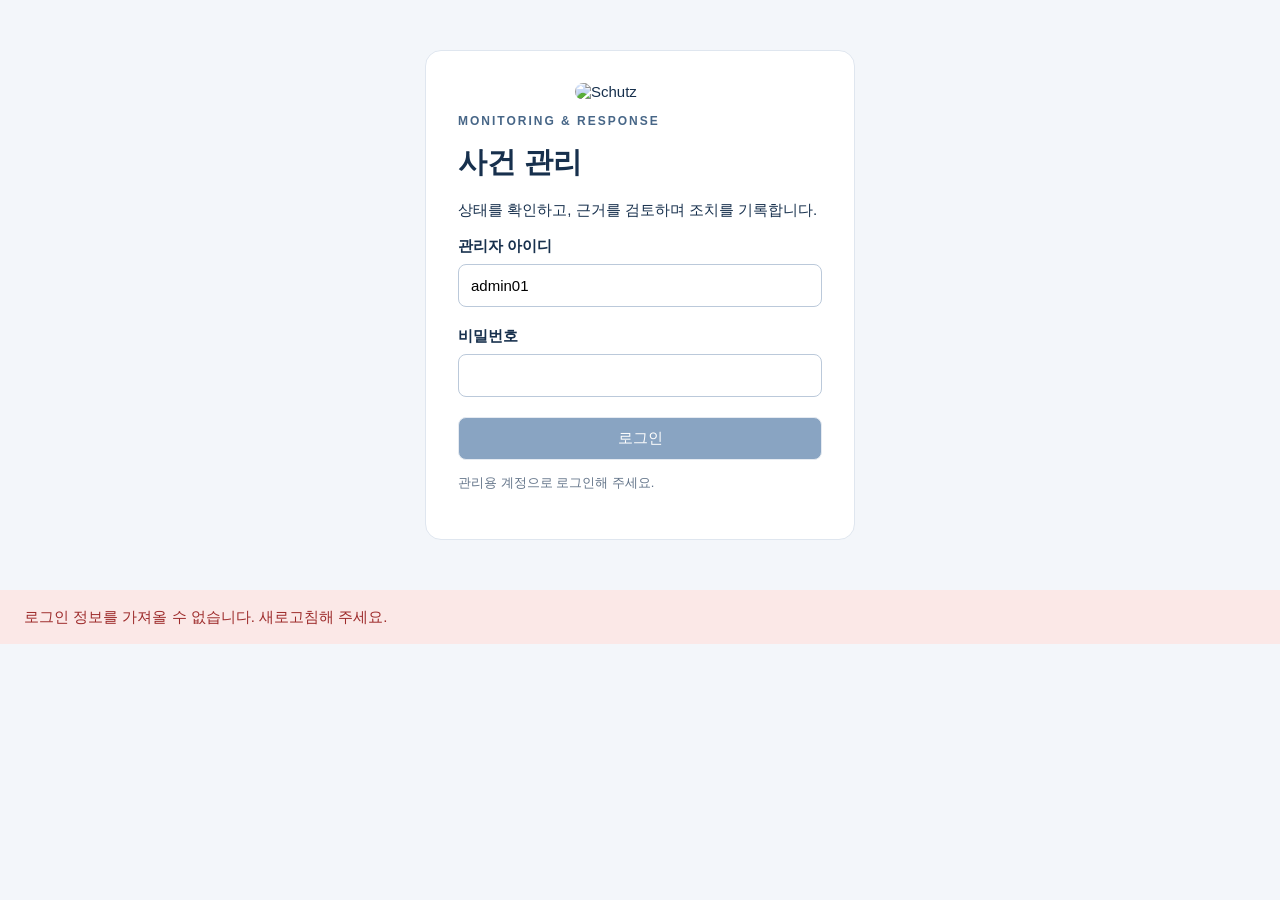
==== static/manage.html @ a41bd40b "Organize Management Web source into management and static directories" ====
<!doctype html><html lang="ko"><head><meta charset="utf-8"><meta name="viewport" content="width=device-width,initial-scale=1"><title>Schutz · 사건 관리</title><link rel="stylesheet" href="/static/manage.css?v=1.1"><script src="/static/manage-drafts.js?v=20261020.1" defer></script><script src="/static/manage.js?v=20261020.1" defer></script></head><body>
<section id="login" class="login"><img src="/static/schutz-logo.png" alt="Schutz"><p class="eyebrow">MONITORING & RESPONSE</p><h1>사건 관리</h1><p>상태를 확인하고, 근거를 검토하며 조치를 기록합니다.</p><form id="login-form"><label for="username">관리자 아이디</label><input id="username" autocomplete="username" value="admin01" maxlength="50" required><label for="password">비밀번호</label><input id="password" type="password" autocomplete="current-password" maxlength="128" required><button id="login-button" disabled>로그인</button></form><p class="muted">관리용 계정으로 로그인해 주세요.</p></section>
<section id="workspace" hidden><aside><img src="/static/schutz-logo.png" alt="Schutz"><h2>사건 관리</h2><p id="user"></p><nav><button id="dashboard-nav">대시보드</button><button id="history-nav">처리 이력</button><button id="logout">로그아웃</button></nav><p class="muted">실습 환경<br>실제 조치는 담당자가 수행합니다.</p></aside><main><header><div><p class="eyebrow">SCHUTZ OPERATIONS</p><h1 id="title">대시보드</h1></div><button id="refresh">새로고침</button></header><p id="as-of" class="muted"></p><section id="overview"><div id="targets" class="cards"></div><p id="counts"></p></section><section id="list"></section><div id="pagination"><button id="prev">이전</button><span id="page"></span><button id="next">다음</button></div><section id="observability" hidden aria-label="서비스 지표와 최근 로그"><header class="section-header"><div><h2>서비스 지표</h2><p id="metrics-time" class="muted"></p></div><a href="http://localhost:3000" target="_blank" rel="noopener noreferrer">Grafana 열기 ↗</a></header><p class="muted">초당 요청량과 5xx 오류 · 앱·DB 응답 시간 p95 · 최근 15분</p><div id="metrics" class="metric-grid"></div><h2>EC2 서버 자원</h2><p class="muted">Node Exporter로 수집한 호스트별 CPU·메모리·루트 디스크 사용률</p><div id="resources"></div><h2>최근 로그</h2><p class="muted">최근 5분, 서비스별 최대 20건 · 조회에 필요한 항목만 표시합니다.</p><div class="log-grid"><article><h3>Nginx 접속 로그</h3><div id="nginx-log"></div></article><article><h3>앱 이벤트 로그</h3><div id="app-log"></div></article></div></section><section id="detail" hidden></section></main></section>
<p id="feedback" role="status" aria-live="polite"></p></body></html>
---- static/manage.css ----
:root{font-family:Arial,"Apple SD Gothic Neo","Malgun Gothic",sans-serif;color:#17304d;background:#f3f6fa;font-size:15px}*{box-sizing:border-box}[hidden]{display:none!important}body{margin:0}button,input,textarea{font:inherit}button{cursor:pointer;border:1px solid #ccd7e4;border-radius:8px;background:white;color:#17304d;padding:11px 17px}button:hover{background:#e9f0fa}button:disabled{opacity:.5;cursor:default}input,textarea{display:block;width:100%;border:1px solid #bbc9da;border-radius:8px;padding:12px;margin:8px 0 20px}textarea{min-height:100px;resize:vertical}label{font-weight:600}h1{font-size:29px;margin:6px 0 14px}h2{font-size:21px}h3{font-size:17px}p{line-height:1.6}.eyebrow{font-size:12px;font-weight:700;letter-spacing:2px;color:#476687}.muted{color:#64758a;font-size:13px}.login{max-width:430px;margin:50px auto;padding:32px;background:white;border-radius:16px;border:1px solid #dfe6ef}.login>img{width:130px;display:block;margin:auto;border-radius:10px}.login button{width:100%;background:#164b86;color:white}#workspace{display:grid;grid-template-columns:220px 1fr;min-height:100vh}aside{padding:28px 20px;background:#092747;color:white}aside img{width:160px;border-radius:10px}aside button{display:block;width:100%;text-align:left;margin:9px 0}aside .muted{color:#b3c5d9}main{padding:32px;min-width:0}header{display:flex;justify-content:space-between;align-items:center}.cards{display:grid;grid-template-columns:repeat(4,minmax(0,1fr));gap:14px}.card,article,#list,#detail{padding:20px;border:1px solid #dce5ef;border-radius:12px;background:white}.card b{font-size:20px;display:block;margin:10px 0}.normal{color:#167751}.abnormal{color:#c53d42}.unknown{color:#95721a}.incident{display:grid;grid-template-columns:1fr auto;gap:12px;padding:17px 0;border-bottom:1px solid #e6ebf2}.incident p{margin:3px 0}.pill{font-size:12px;padding:3px 8px;background:#eaf0f7;border-radius:20px;display:inline-block}.jobs{display:grid;grid-template-columns:repeat(3,1fr);gap:14px}pre{white-space:pre-wrap;overflow-wrap:anywhere;background:#f5f7fa;padding:14px;font-size:12px}details{margin:12px 0}summary{cursor:pointer;font-weight:600}#pagination{display:flex;gap:15px;align-items:center;margin:18px 0}#feedback{position:sticky;bottom:0;background:#e5eef9;color:#193d67;margin:0;padding:15px 24px;white-space:pre-line}#feedback:empty{display:none}.error{background:#fbe8e7!important;color:#9d2b2b!important}.actions{display:flex;gap:10px;flex-wrap:wrap}#detail h2{margin-top:28px}.action-row{border-left:3px solid #2d6095;padding-left:14px}#detail input[type=checkbox]{display:inline;width:auto;margin:0 10px 15px 0}@media(max-width:900px){.cards,.jobs{grid-template-columns:repeat(2,1fr)}}@media(max-width:600px){#workspace{grid-template-columns:1fr}aside{padding:12px 20px;display:flex;align-items:center;flex-wrap:wrap;gap:10px}aside img{width:55px}aside h2{font-size:17px}aside nav{display:flex;width:100%;gap:8px}aside button{font-size:13px;padding:8px}aside>.muted{display:none}main{padding:20px 14px}.cards,.jobs{grid-template-columns:1fr}.login{margin:25px 14px}header h1{font-size:24px}}
#observability{margin-top:30px}#observability h2{margin:28px 0 10px}.section-header h2{margin:0!important}.section-header a{color:#245990;font-size:13px}.metric-grid{display:grid;grid-template-columns:repeat(4,minmax(0,1fr));gap:14px}.metric-card{min-width:0}.metric-card h3{margin:0 0 14px;color:#64758a}.metric-value{font-size:23px;display:block;margin-bottom:12px}.metric-card svg{width:100%;height:auto;display:block}.chart-times{display:flex;justify-content:space-between;font-size:11px;color:#64758a}.resource-card{margin:12px 0}.resource-card h3{overflow-wrap:anywhere}.resource-values{display:grid;grid-template-columns:repeat(3,minmax(0,1fr));gap:18px}.resource-values span,.resource-values b{display:block}.resource-values b{font-size:22px;margin-top:8px}.empty-resource{padding:22px;background:#eaf0f7;border-radius:10px;color:#536781}.log-grid{display:grid;grid-template-columns:repeat(2,minmax(0,1fr));gap:14px}.log-grid article{min-width:0}.log-scroll{overflow-x:auto;max-height:440px;overflow-y:auto}.log-scroll table{border-collapse:collapse;width:100%;font-size:12px;min-width:390px}.log-scroll th,.log-scroll td{text-align:left;padding:10px 8px;border-bottom:1px solid #e6ebf2;vertical-align:top;white-space:pre-line;overflow-wrap:anywhere}.log-scroll th{background:#f3f6fa;position:sticky;top:0}.log-scroll details{margin:0}.log-scroll pre{max-width:280px}#observability .metric-card p{min-height:72px}@media(max-width:1200px){.metric-grid{grid-template-columns:repeat(2,minmax(0,1fr))}.log-grid{grid-template-columns:1fr}}@media(max-width:600px){.metric-grid{grid-template-columns:1fr}.resource-values{gap:10px}.resource-values b{font-size:17px}.section-header{align-items:flex-start;gap:10px}}
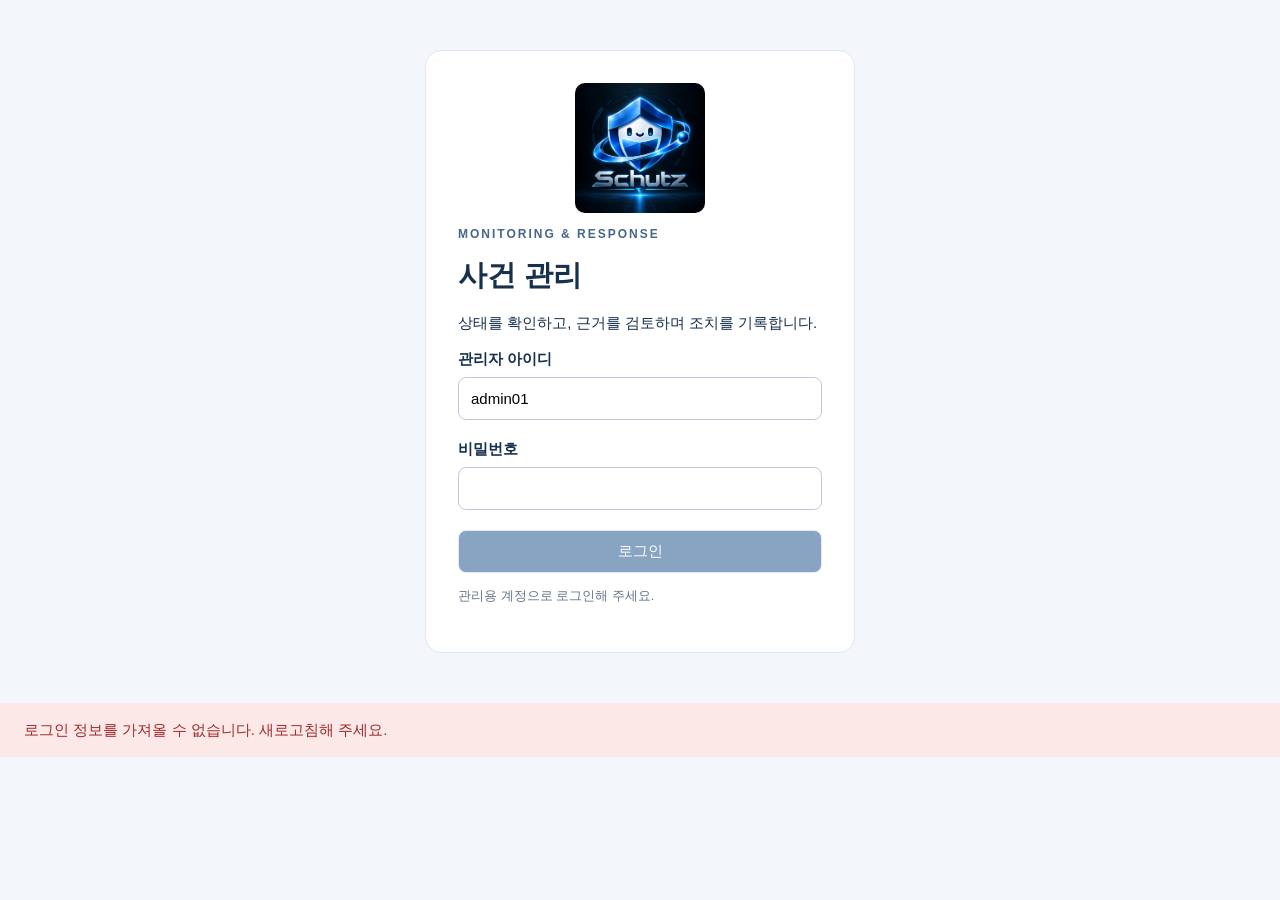
==== commit 8f29b745: "fix: describe Alloy as the host metrics collector" ====
--- a/static/manage.html
+++ b/static/manage.html
@@ -1,4 +1,4 @@
 <!doctype html><html lang="ko"><head><meta charset="utf-8"><meta name="viewport" content="width=device-width,initial-scale=1"><title>Schutz · 사건 관리</title><link rel="stylesheet" href="/static/manage.css?v=1.1"><script src="/static/manage-drafts.js?v=20261020.1" defer></script><script src="/static/manage.js?v=20261020.1" defer></script></head><body>
 <section id="login" class="login"><img src="/static/schutz-logo.png" alt="Schutz"><p class="eyebrow">MONITORING & RESPONSE</p><h1>사건 관리</h1><p>상태를 확인하고, 근거를 검토하며 조치를 기록합니다.</p><form id="login-form"><label for="username">관리자 아이디</label><input id="username" autocomplete="username" value="admin01" maxlength="50" required><label for="password">비밀번호</label><input id="password" type="password" autocomplete="current-password" maxlength="128" required><button id="login-button" disabled>로그인</button></form><p class="muted">관리용 계정으로 로그인해 주세요.</p></section>
-<section id="workspace" hidden><aside><img src="/static/schutz-logo.png" alt="Schutz"><h2>사건 관리</h2><p id="user"></p><nav><button id="dashboard-nav">대시보드</button><button id="history-nav">처리 이력</button><button id="logout">로그아웃</button></nav><p class="muted">실습 환경<br>실제 조치는 담당자가 수행합니다.</p></aside><main><header><div><p class="eyebrow">SCHUTZ OPERATIONS</p><h1 id="title">대시보드</h1></div><button id="refresh">새로고침</button></header><p id="as-of" class="muted"></p><section id="overview"><div id="targets" class="cards"></div><p id="counts"></p></section><section id="list"></section><div id="pagination"><button id="prev">이전</button><span id="page"></span><button id="next">다음</button></div><section id="observability" hidden aria-label="서비스 지표와 최근 로그"><header class="section-header"><div><h2>서비스 지표</h2><p id="metrics-time" class="muted"></p></div><a href="http://localhost:3000" target="_blank" rel="noopener noreferrer">Grafana 열기 ↗</a></header><p class="muted">초당 요청량과 5xx 오류 · 앱·DB 응답 시간 p95 · 최근 15분</p><div id="metrics" class="metric-grid"></div><h2>EC2 서버 자원</h2><p class="muted">Node Exporter로 수집한 호스트별 CPU·메모리·루트 디스크 사용률</p><div id="resources"></div><h2>최근 로그</h2><p class="muted">최근 5분, 서비스별 최대 20건 · 조회에 필요한 항목만 표시합니다.</p><div class="log-grid"><article><h3>Nginx 접속 로그</h3><div id="nginx-log"></div></article><article><h3>앱 이벤트 로그</h3><div id="app-log"></div></article></div></section><section id="detail" hidden></section></main></section>
+<section id="workspace" hidden><aside><img src="/static/schutz-logo.png" alt="Schutz"><h2>사건 관리</h2><p id="user"></p><nav><button id="dashboard-nav">대시보드</button><button id="history-nav">처리 이력</button><button id="logout">로그아웃</button></nav><p class="muted">실습 환경<br>실제 조치는 담당자가 수행합니다.</p></aside><main><header><div><p class="eyebrow">SCHUTZ OPERATIONS</p><h1 id="title">대시보드</h1></div><button id="refresh">새로고침</button></header><p id="as-of" class="muted"></p><section id="overview"><div id="targets" class="cards"></div><p id="counts"></p></section><section id="list"></section><div id="pagination"><button id="prev">이전</button><span id="page"></span><button id="next">다음</button></div><section id="observability" hidden aria-label="서비스 지표와 최근 로그"><header class="section-header"><div><h2>서비스 지표</h2><p id="metrics-time" class="muted"></p></div><a href="http://localhost:3000" target="_blank" rel="noopener noreferrer">Grafana 열기 ↗</a></header><p class="muted">초당 요청량과 5xx 오류 · 앱·DB 응답 시간 p95 · 최근 15분</p><div id="metrics" class="metric-grid"></div><h2>EC2 서버 자원</h2><p class="muted">Alloy로 수집한 호스트별 CPU·메모리·루트 디스크 사용률</p><div id="resources"></div><h2>최근 로그</h2><p class="muted">최근 5분, 서비스별 최대 20건 · 조회에 필요한 항목만 표시합니다.</p><div class="log-grid"><article><h3>Nginx 접속 로그</h3><div id="nginx-log"></div></article><article><h3>앱 이벤트 로그</h3><div id="app-log"></div></article></div></section><section id="detail" hidden></section></main></section>
 <p id="feedback" role="status" aria-live="polite"></p></body></html>
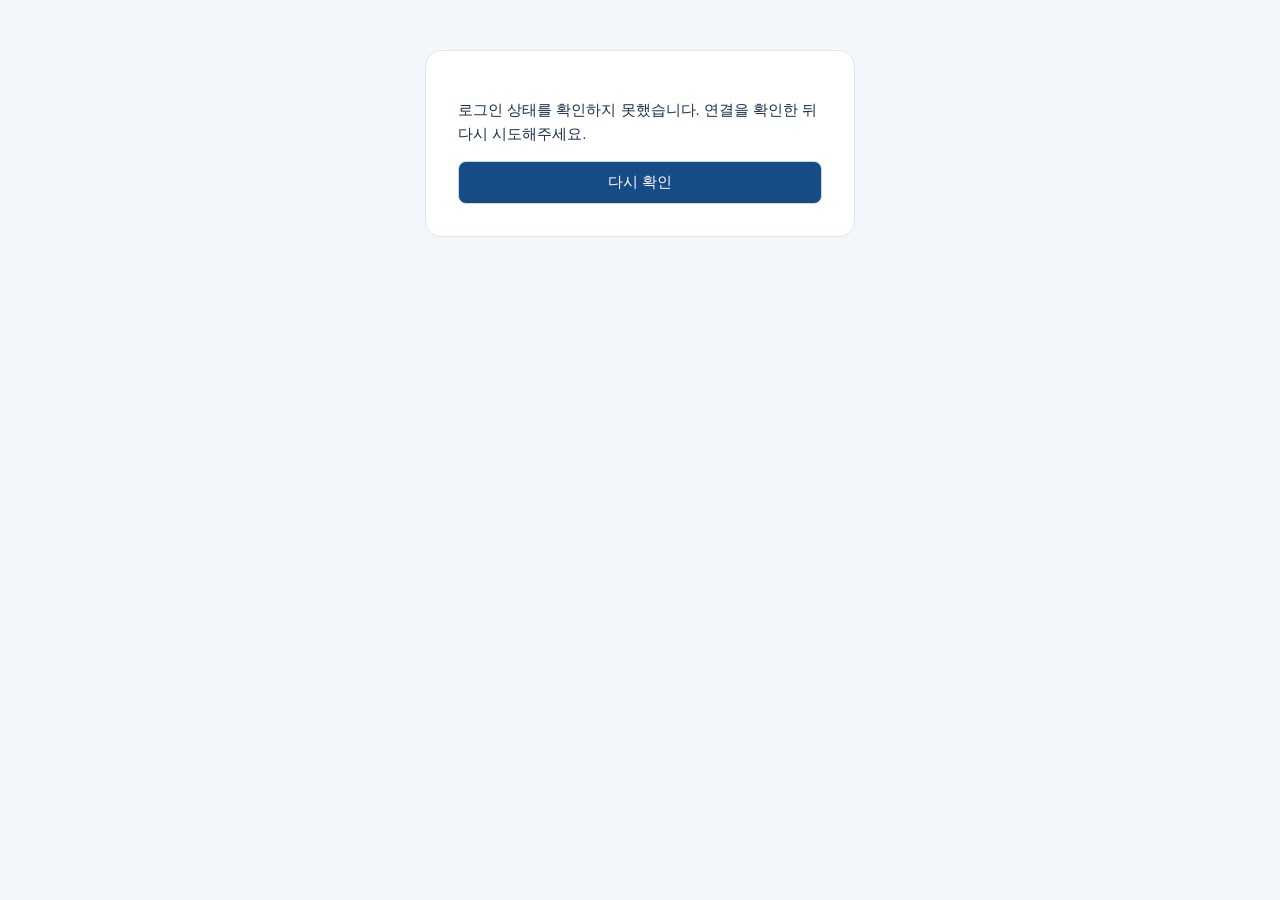
==== commit 18421133: "fix: restore management session and view before showing the page" ====
--- a/static/manage.html
+++ b/static/manage.html
@@ -1,4 +1,5 @@
-<!doctype html><html lang="ko"><head><meta charset="utf-8"><meta name="viewport" content="width=device-width,initial-scale=1"><title>Schutz · 사건 관리</title><link rel="stylesheet" href="/static/manage.css?v=1.1"><script src="/static/manage-drafts.js?v=20261020.1" defer></script><script src="/static/manage.js?v=20261020.1" defer></script></head><body>
-<section id="login" class="login"><img src="/static/schutz-logo.png" alt="Schutz"><p class="eyebrow">MONITORING & RESPONSE</p><h1>사건 관리</h1><p>상태를 확인하고, 근거를 검토하며 조치를 기록합니다.</p><form id="login-form"><label for="username">관리자 아이디</label><input id="username" autocomplete="username" value="admin01" maxlength="50" required><label for="password">비밀번호</label><input id="password" type="password" autocomplete="current-password" maxlength="128" required><button id="login-button" disabled>로그인</button></form><p class="muted">관리용 계정으로 로그인해 주세요.</p></section>
+<!doctype html><html lang="ko"><head><meta charset="utf-8"><meta name="viewport" content="width=device-width,initial-scale=1"><title>Schutz · 사건 관리</title><link rel="stylesheet" href="/static/manage.css?v=1.1"><script src="/static/manage-drafts.js?v=20261020.1" defer></script><script src="/static/manage.js?v=20261024.2" defer></script></head><body>
+<section id="session-loading" class="login" role="status" aria-live="polite"><p id="session-message">로그인 상태를 확인하고 있습니다…</p><button id="session-retry" type="button" hidden>다시 확인</button></section>
+<section id="login" class="login" hidden><img src="/static/schutz-logo.png" alt="Schutz"><p class="eyebrow">MONITORING & RESPONSE</p><h1>사건 관리</h1><p>상태를 확인하고, 근거를 검토하며 조치를 기록합니다.</p><form id="login-form"><label for="username">관리자 아이디</label><input id="username" autocomplete="username" value="admin01" maxlength="50" required><label for="password">비밀번호</label><input id="password" type="password" autocomplete="current-password" maxlength="128" required><button id="login-button" disabled>로그인</button></form><p class="muted">관리용 계정으로 로그인해 주세요.</p></section>
 <section id="workspace" hidden><aside><img src="/static/schutz-logo.png" alt="Schutz"><h2>사건 관리</h2><p id="user"></p><nav><button id="dashboard-nav">대시보드</button><button id="history-nav">처리 이력</button><button id="logout">로그아웃</button></nav><p class="muted">실습 환경<br>실제 조치는 담당자가 수행합니다.</p></aside><main><header><div><p class="eyebrow">SCHUTZ OPERATIONS</p><h1 id="title">대시보드</h1></div><button id="refresh">새로고침</button></header><p id="as-of" class="muted"></p><section id="overview"><div id="targets" class="cards"></div><p id="counts"></p></section><section id="list"></section><div id="pagination"><button id="prev">이전</button><span id="page"></span><button id="next">다음</button></div><section id="observability" hidden aria-label="서비스 지표와 최근 로그"><header class="section-header"><div><h2>서비스 지표</h2><p id="metrics-time" class="muted"></p></div><a href="http://localhost:3000" target="_blank" rel="noopener noreferrer">Grafana 열기 ↗</a></header><p class="muted">초당 요청량과 5xx 오류 · 앱·DB 응답 시간 p95 · 최근 15분</p><div id="metrics" class="metric-grid"></div><h2>EC2 서버 자원</h2><p class="muted">Alloy로 수집한 호스트별 CPU·메모리·루트 디스크 사용률</p><div id="resources"></div><h2>최근 로그</h2><p class="muted">최근 5분, 서비스별 최대 20건 · 조회에 필요한 항목만 표시합니다.</p><div class="log-grid"><article><h3>Nginx 접속 로그</h3><div id="nginx-log"></div></article><article><h3>앱 이벤트 로그</h3><div id="app-log"></div></article></div></section><section id="detail" hidden></section></main></section>
 <p id="feedback" role="status" aria-live="polite"></p></body></html>
